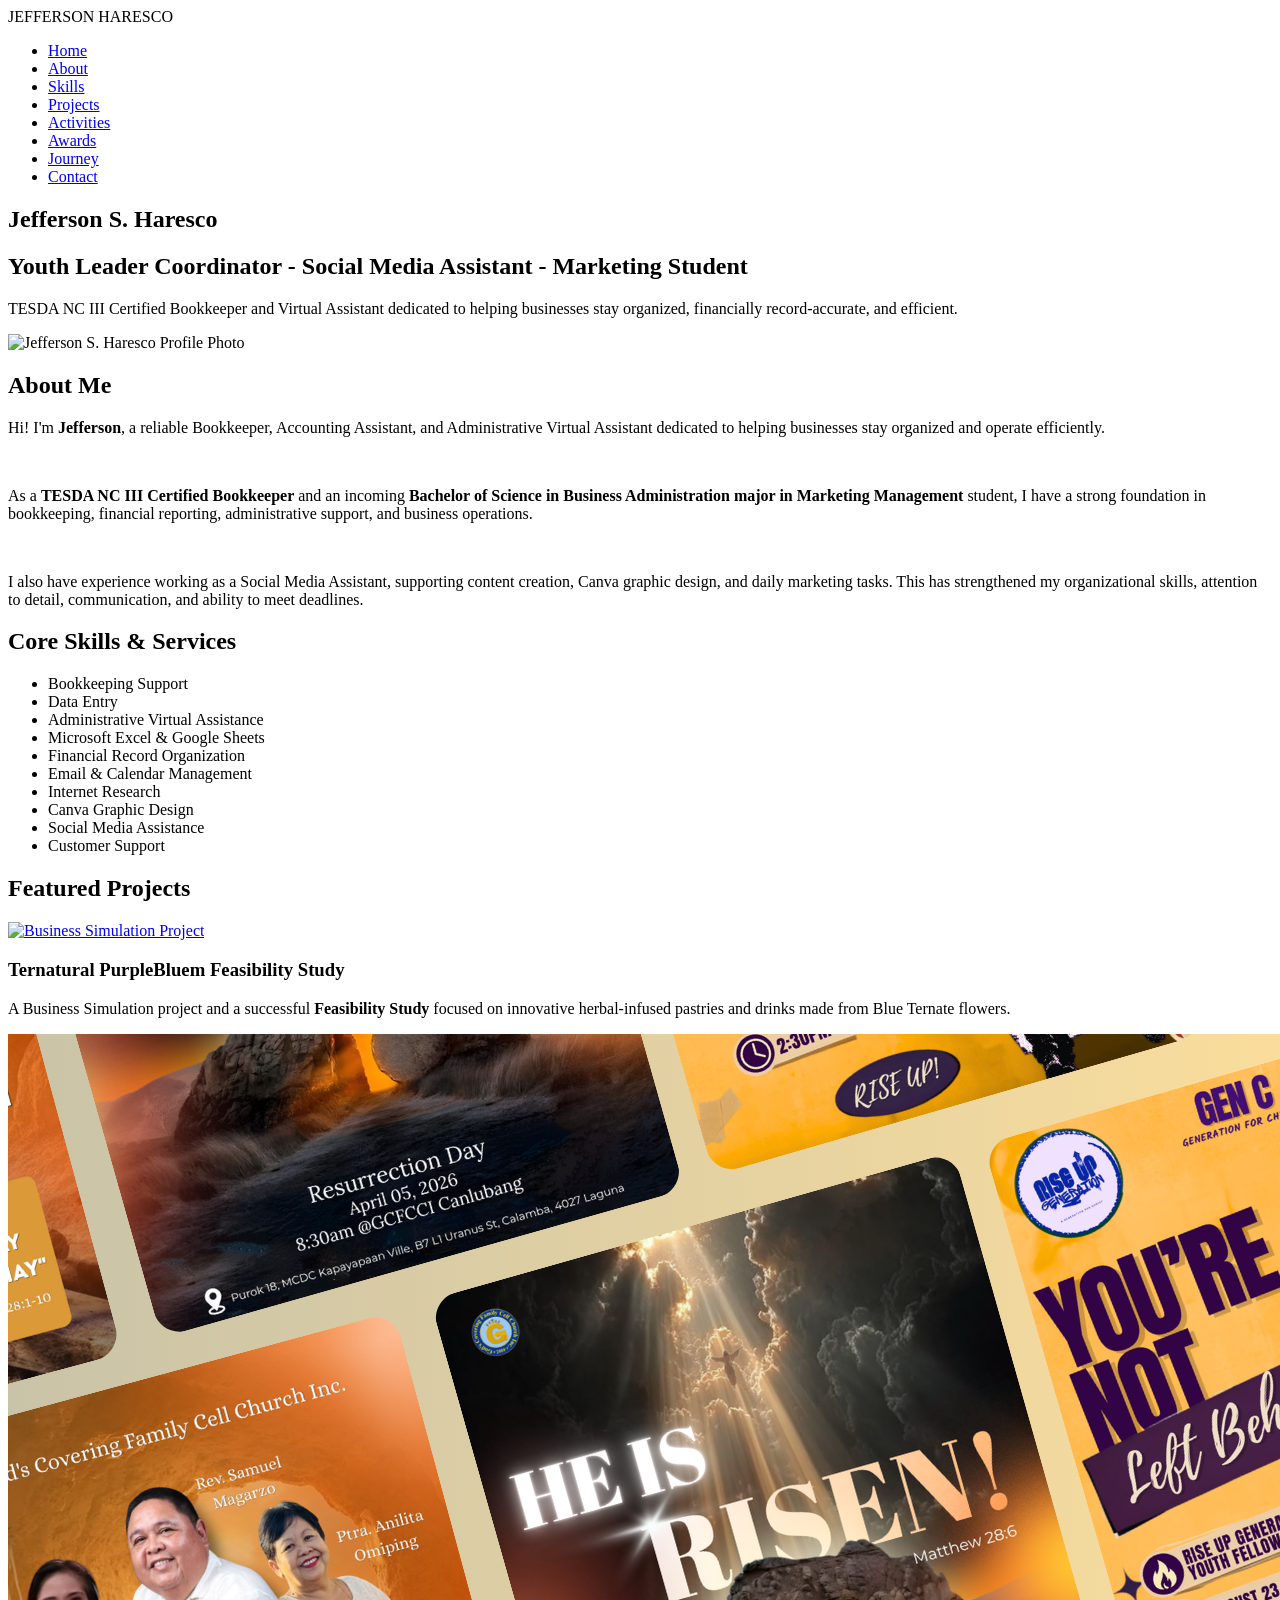
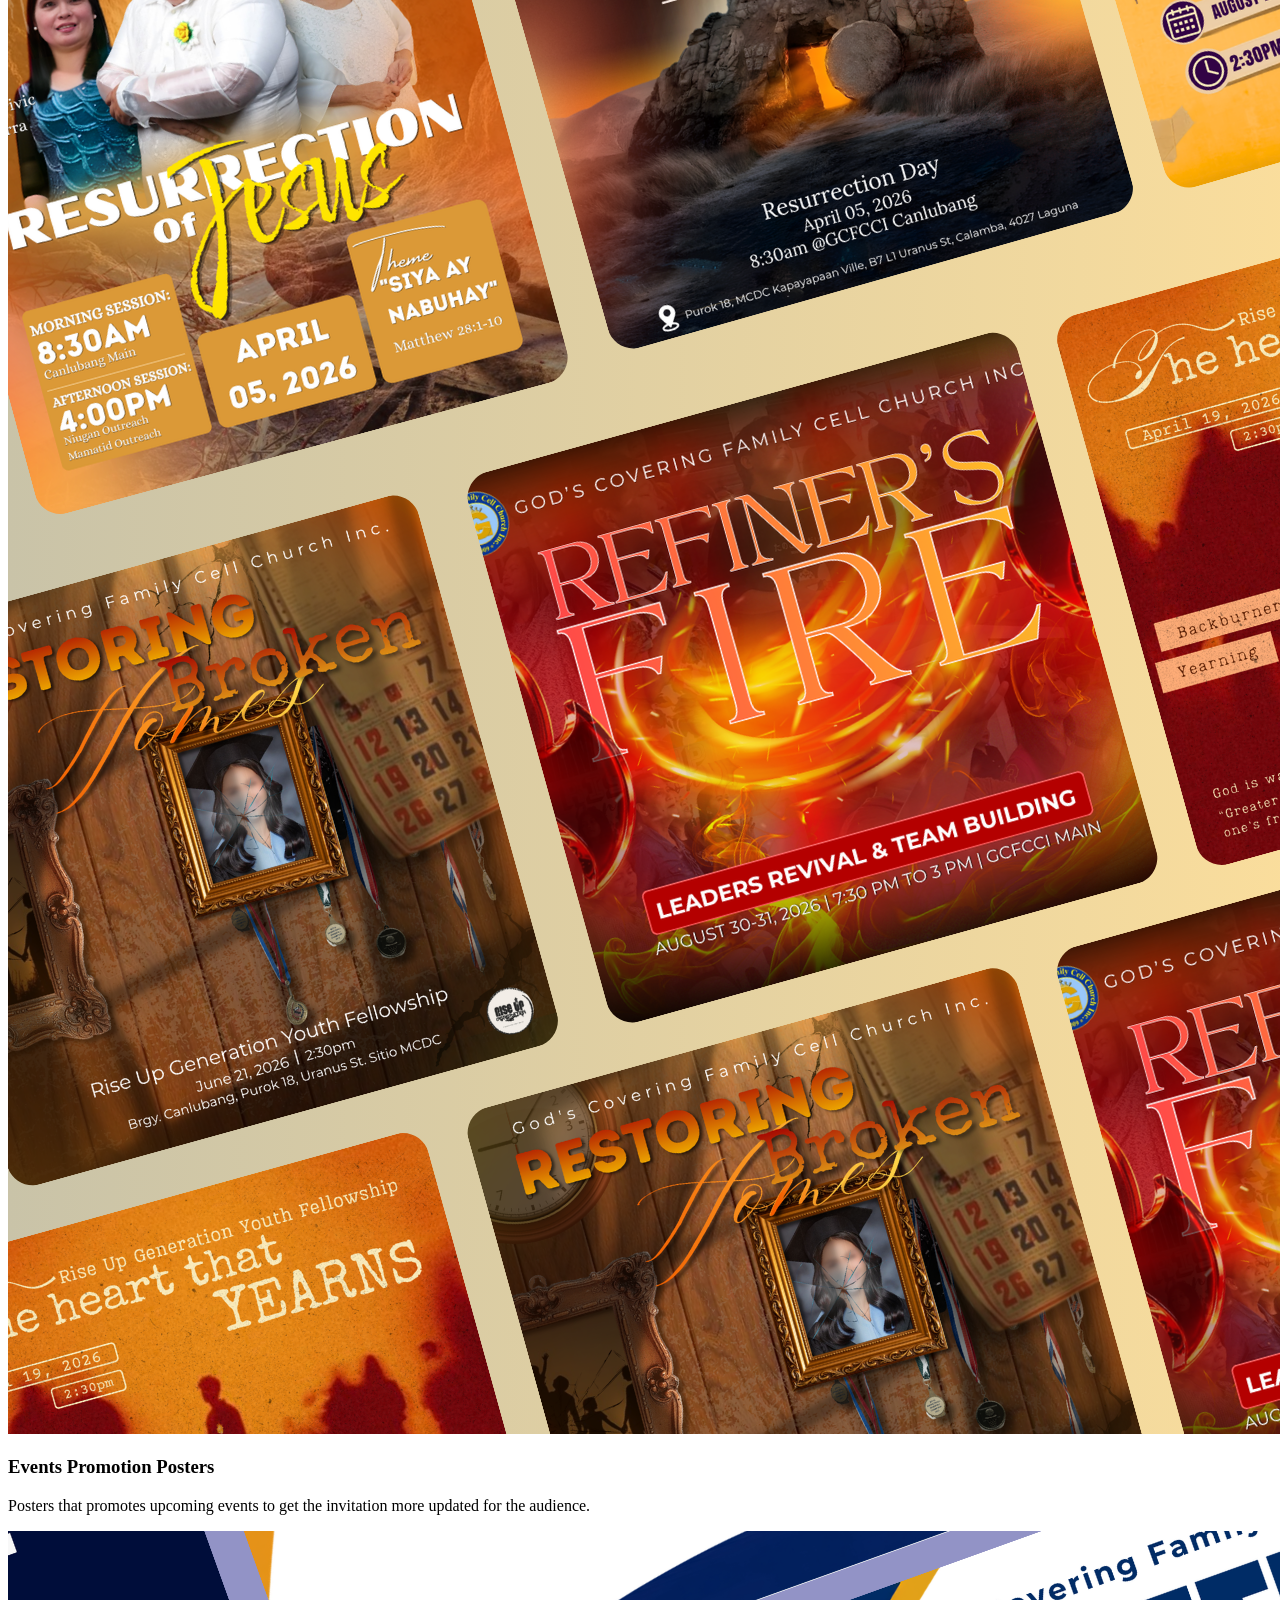
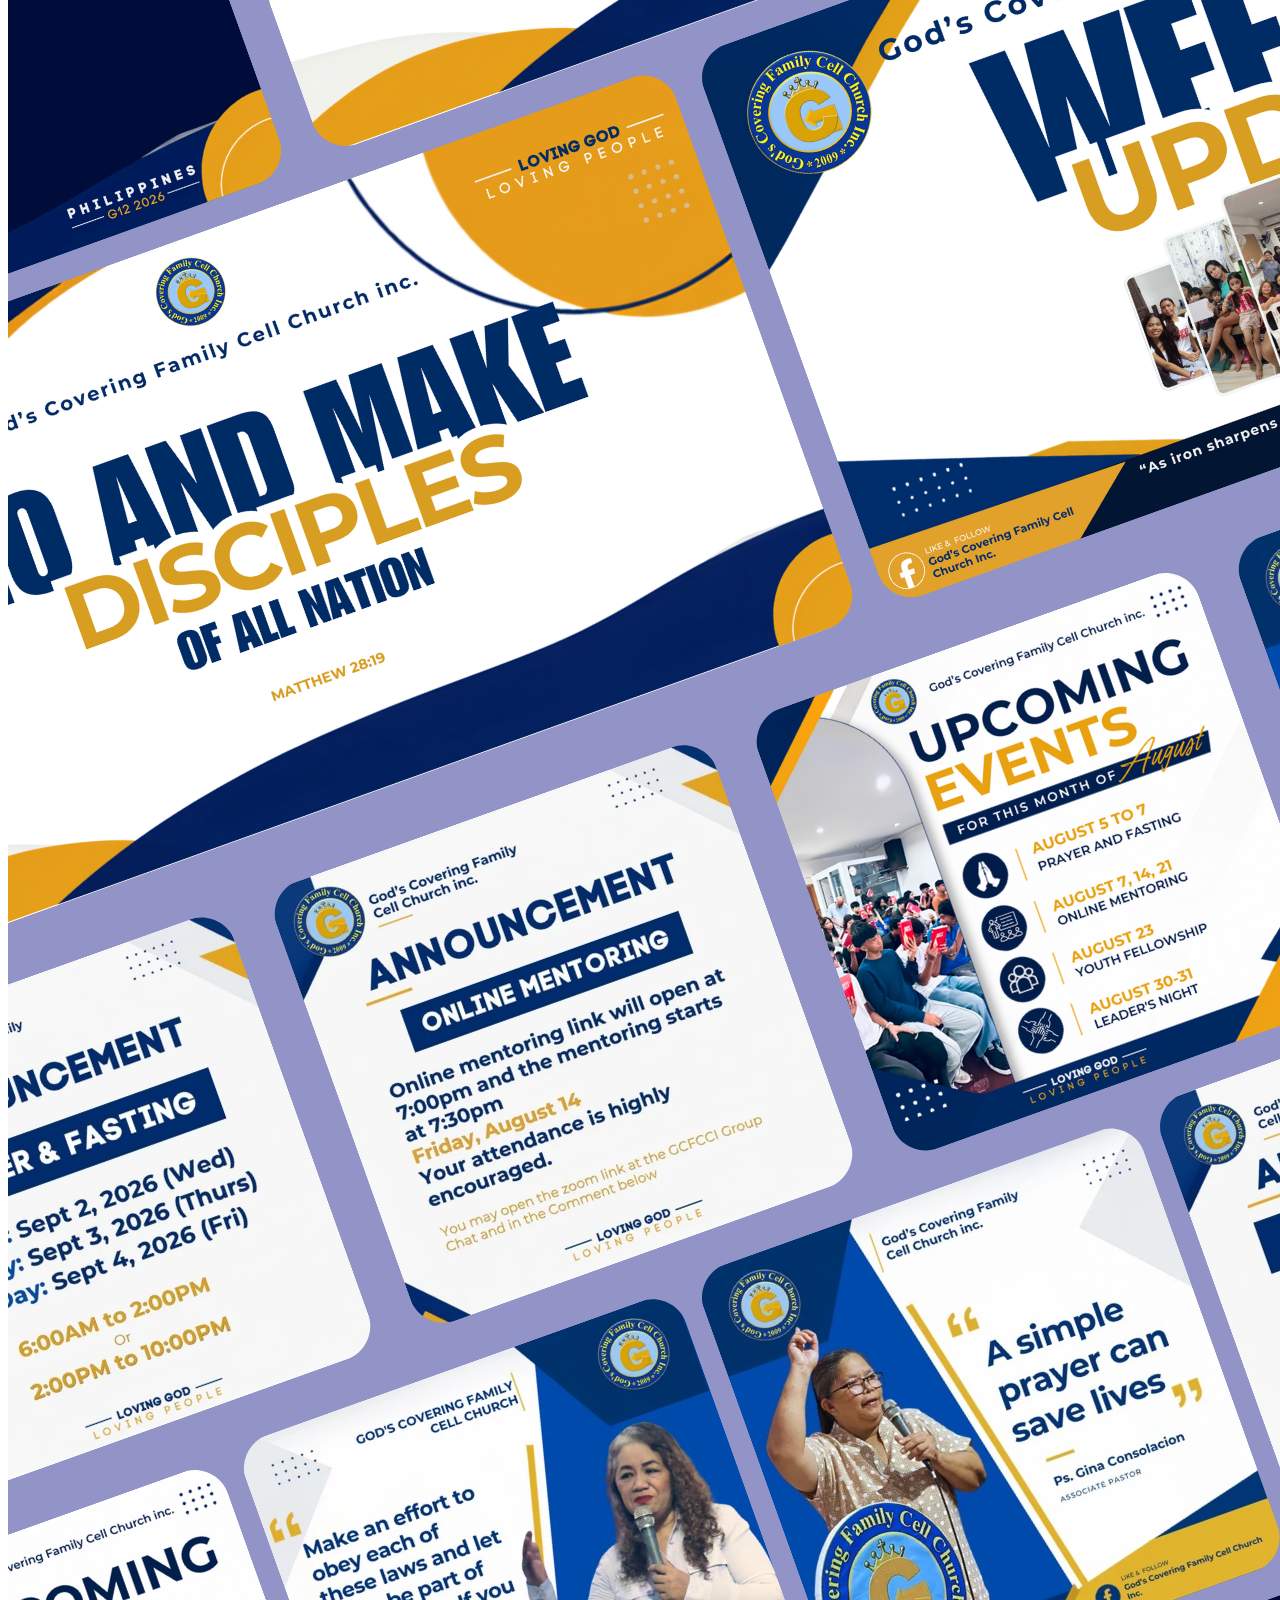
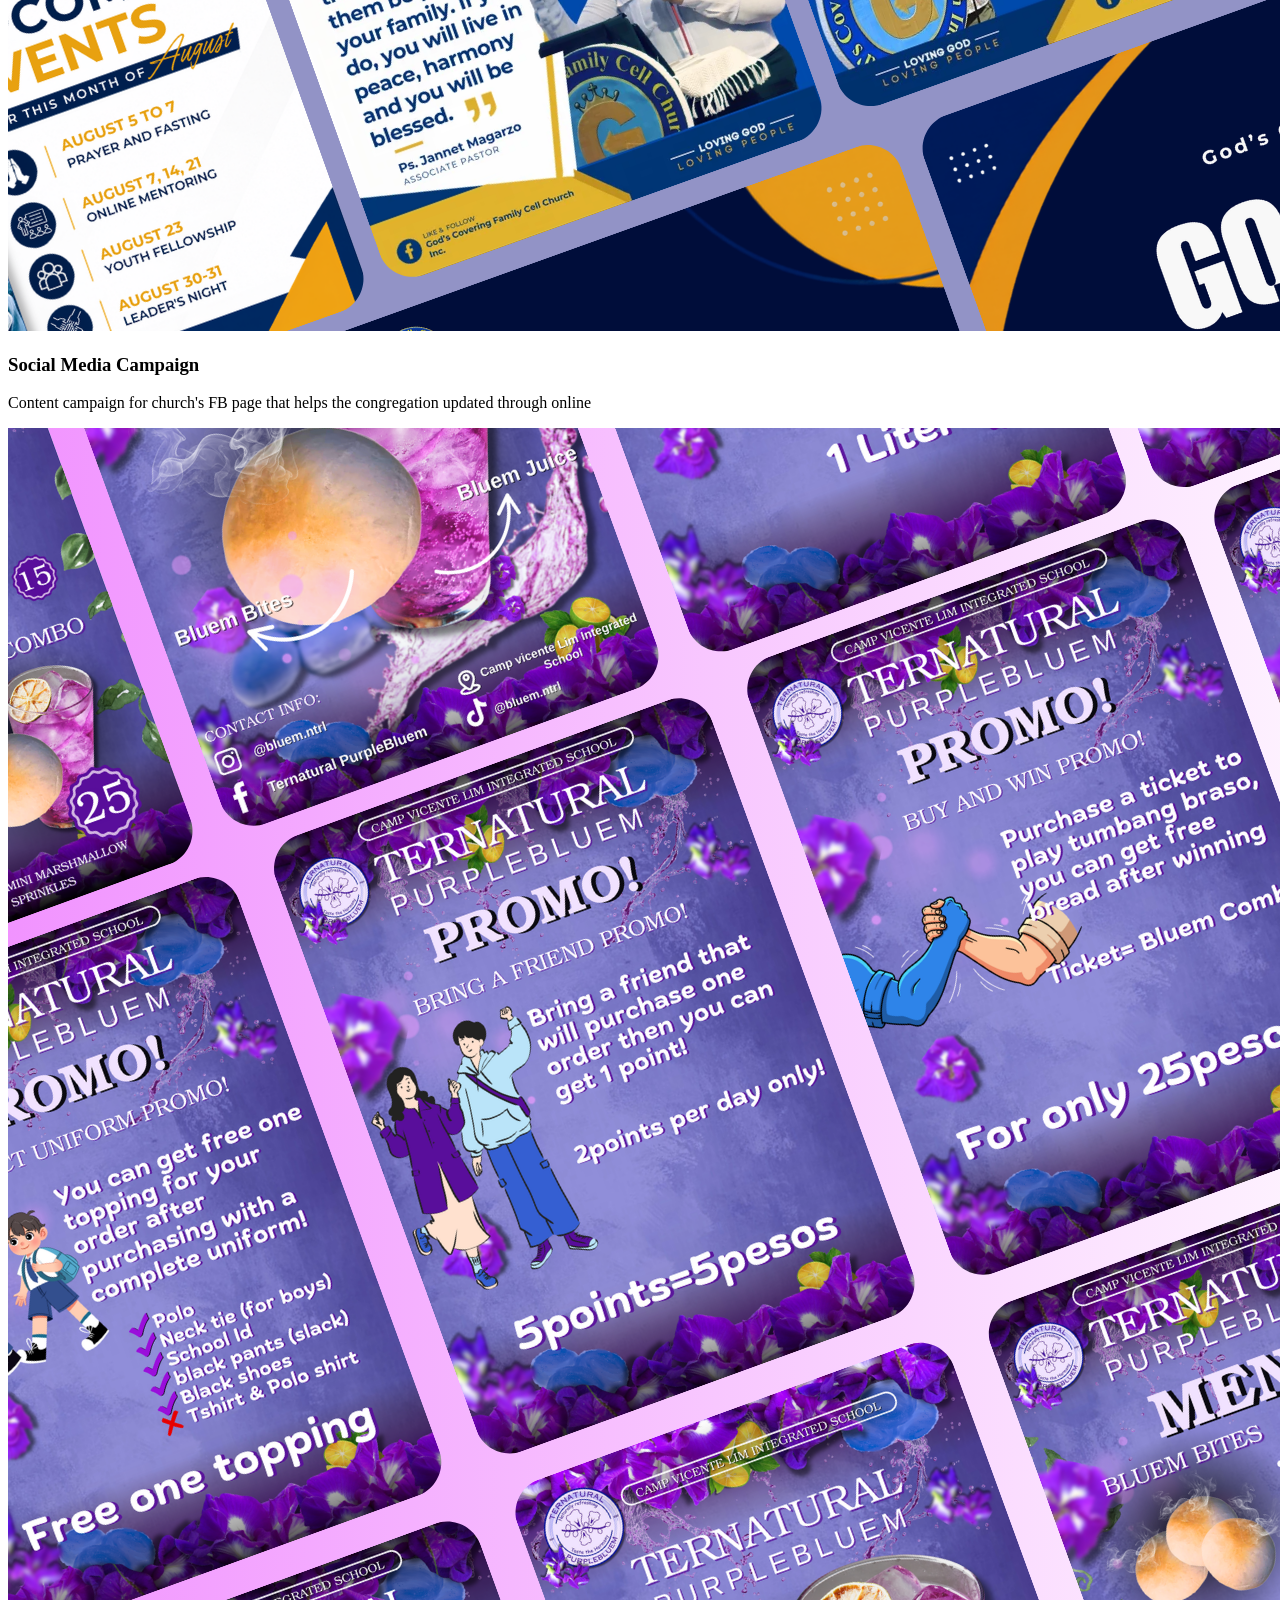
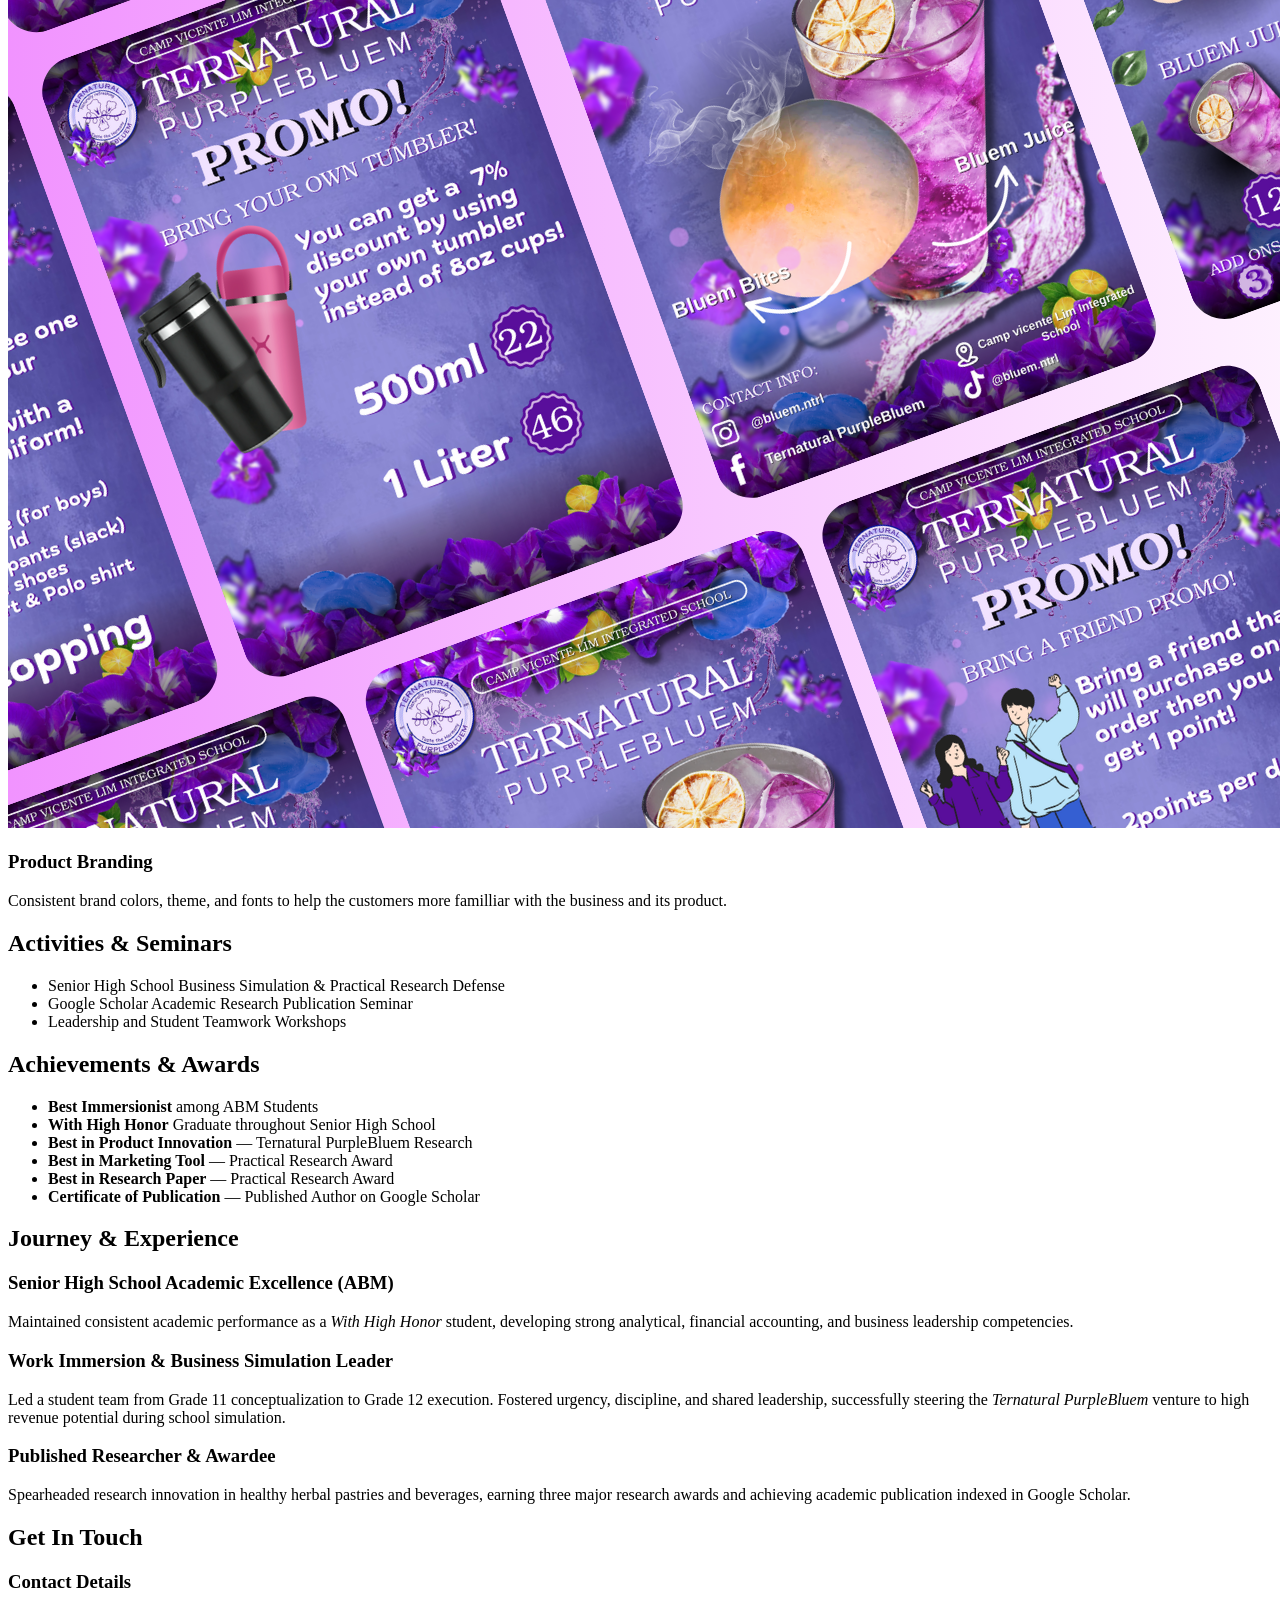
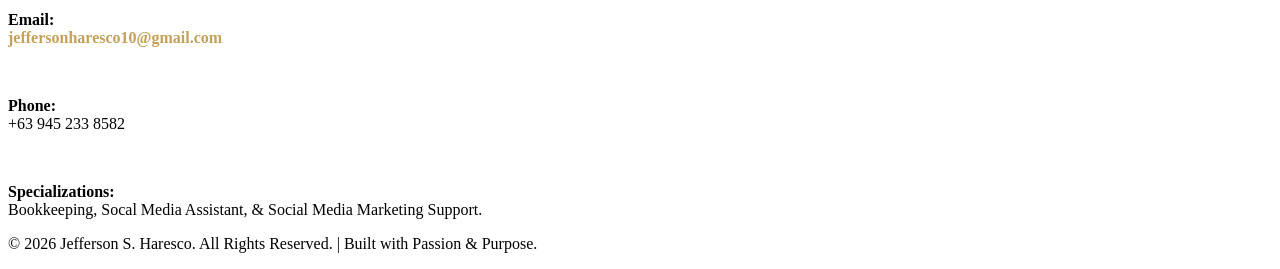
==== index.html @ 5e811ea9 "Add files via upload" ====
<!DOCTYPE html>
<html lang="en">
<head>
  <meta charset="UTF-8">
  <meta name="viewport" content="width=device-width, initial-scale=1.0">
  <title>Jefferson S. Haresco | E-Portfolio</title>
  
  <link rel="preconnect" href="https://fonts.googleapis.com">
  <link rel="preconnect" href="https://fonts.gstatic.com" crossorigin>
  <link href="https://fonts.googleapis.com/css2?family=Poppins:wght@300;400;500;600;700&display=swap" rel="stylesheet">

  <link rel="stylesheet" href="style.css">
</head>
<body>

  <header>
    <nav>
      <div class="logo">JEFFERSON HARESCO</div>
      <ul class="nav-links">
        <li><a href="#home">Home</a></li>
        <li><a href="#about">About</a></li>
        <li><a href="#skills">Skills</a></li>
        <li><a href="#projects">Projects</a></li>
        <li><a href="#activities">Activities</a></li>
        <li><a href="#achievements">Awards</a></li>
        <li><a href="#journey">Journey</a></li>
        <li><a href="#contact">Contact</a></li>
      </ul>
    </nav>
  </header>

  <main>

    <section id="home" class="hero">
      <div class="hero-text">
        <h1>Jefferson S. Haresco</h1>
        <h2>Youth Leader Coordinator - Social Media Assistant - Marketing Student</h2>
        <p>TESDA NC III Certified Bookkeeper and Virtual Assistant dedicated to helping businesses stay organized, financially record-accurate, and efficient.</p>
      </div>
      <div class="hero-image">
        <img src="profile.jpeg" alt="Jefferson S. Haresco Profile Photo">
      </div>
    </section>

    <section id="about">
      <h2 class="section-title">About Me</h2>
      <article class="about-card">
        <p>Hi! I'm <strong>Jefferson</strong>, a reliable Bookkeeper, Accounting Assistant, and Administrative Virtual Assistant dedicated to helping businesses stay organized and operate efficiently.</p>
        <br>
        <p>As a <strong>TESDA NC III Certified Bookkeeper</strong> and an incoming <strong>Bachelor of Science in Business Administration major in Marketing Management</strong> student, I have a strong foundation in bookkeeping, financial reporting, administrative support, and business operations.</p>
        <br>
        <p>I also have experience working as a Social Media Assistant, supporting content creation, Canva graphic design, and daily marketing tasks. This has strengthened my organizational skills, attention to detail, communication, and ability to meet deadlines.</p>
      </article>
    </section>

    <section id="skills">
      <h2 class="section-title">Core Skills & Services</h2>
      <div class="skills-grid">
                <ul class="styled-list">
        <li class="skill-item">Bookkeeping Support</li>
        <li class="skill-item">Data Entry</li>
        <li class="skill-item">Administrative Virtual Assistance</li>
        <li class="skill-item">Microsoft Excel & Google Sheets</li>
        <li class="skill-item">Financial Record Organization</li>
        <li class="skill-item">Email & Calendar Management</li>
        <li class="skill-item">Internet Research</li>
        <li class="skill-item">Canva Graphic Design</li>
        <li class="skill-item">Social Media Assistance</li>
        <li class="skill-item">Customer Support</li>
      </div>
    </section>

    <section id="projects">
      <h2 class="section-title">Featured Projects</h2>
      <div class="projects-grid">
        
<article class="project-card">
  <a href="research1.png" target="_blank">
    <img src="Defended.jpeg" alt="Business Simulation Project">
  </a>
  <div class="project-info">
    <h3>Ternatural PurpleBluem Feasibility Study</h3>
    <p>A Business Simulation project and a successful <strong>Feasibility Study</strong> focused on innovative herbal-infused pastries and drinks made from Blue Ternate flowers.</p>
  </div>
</article>

<article class="project-card">
  <a href="events.png" target="_blank">
    <img src="events.png" alt="Business Simulation Project">
  </a>
  <div class="project-info">
    <h3>Events Promotion Posters</h3>
    <p>Posters that promotes upcoming events to get the invitation more updated for the audience.</p>
  </div>
</article>


<article class="project-card">
  <a href="brand.png" target="_blank">
    <img src="brand.png" alt="Business Simulation Project">
  </a>
  <div class="project-info">
    <h3>Social Media Campaign</h3>
<p>Content campaign for church's FB page that helps the congregation updated through online</p>  </div>
</article>

        <article class="project-card">
  <a href="market.png" target="_blank">
    <img src="market.png" alt="Business Simulation Project">
  </a>
  <div class="project-info">
    <h3>Product Branding</h3>
<p>Consistent brand colors, theme, and fonts to help the customers more familliar with the business and its product.</p>  </div>
</article>

      </div>
    </section>

    <section id="activities">
      <h2 class="section-title">Activities & Seminars</h2>
      <div class="list-container">
        <ul class="styled-list">
          <li>Senior High School Business Simulation & Practical Research Defense</li>
          <li>Google Scholar Academic Research Publication Seminar</li>
          <li>Leadership and Student Teamwork Workshops</li>
        </ul>
      </div>
    </section>

    <section id="achievements">
      <h2 class="section-title">Achievements & Awards</h2>
      <div class="list-container">
        <ul class="styled-list">
          <li><strong>Best Immersionist</strong> among ABM Students</li>
          <li><strong>With High Honor</strong> Graduate throughout Senior High School</li>
          <li><strong>Best in Product Innovation</strong> — Ternatural PurpleBluem Research</li>
          <li><strong>Best in Marketing Tool</strong> — Practical Research Award</li>
          <li><strong>Best in Research Paper</strong> — Practical Research Award</li>
          <li><strong>Certificate of Publication</strong> — Published Author on Google Scholar</li>
        </ul>
      </div>
    </section>

    <section id="journey">
      <h2 class="section-title">Journey & Experience</h2>
      <div class="timeline">
        
        <div class="timeline-item">
          <h3>Senior High School Academic Excellence (ABM)</h3>
          <p>Maintained consistent academic performance as a <em>With High Honor</em> student, developing strong analytical, financial accounting, and business leadership competencies.</p>
        </div>

        <div class="timeline-item">
          <h3>Work Immersion & Business Simulation Leader</h3>
          <p>Led a student team from Grade 11 conceptualization to Grade 12 execution. Fostered urgency, discipline, and shared leadership, successfully steering the <em>Ternatural PurpleBluem</em> venture to high revenue potential during school simulation.</p>
        </div>

        <div class="timeline-item">
          <h3>Published Researcher & Awardee</h3>
          <p>Spearheaded research innovation in healthy herbal pastries and beverages, earning three major research awards and achieving academic publication indexed in Google Scholar.</p>
        </div>

      </div>
    </section>

    <section id="contact">
      <h2 class="section-title">Get In Touch</h2>
      <div class="contact-container">
        
        <aside class="contact-info">
          <h3>Contact Details</h3>
<p>
  <strong>Email:</strong><br>
  <a href="mailto:jeffersonharesco10@gmail.com" style="color: #C5A059; text-decoration: none; font-weight: bold;">
    jeffersonharesco10@gmail.com
  </a>
</p>
          <br>
          <p><strong>Phone:</strong><br>+63 945 233 8582</p>
          <br>
          <p><strong>Specializations:</strong><br>Bookkeeping, Socal Media Assistant, & Social Media Marketing Support.</p>
        </aside>

      </div>
    </section>

  </main>

  <footer>
    <p>&copy; 2026 Jefferson S. Haresco. All Rights Reserved. | Built with Passion & Purpose.</p>
  </footer>

</body>
</html>
---- style.css ----
table, th, td {
border: 1px solid black;
border-collapse: collapse;
}
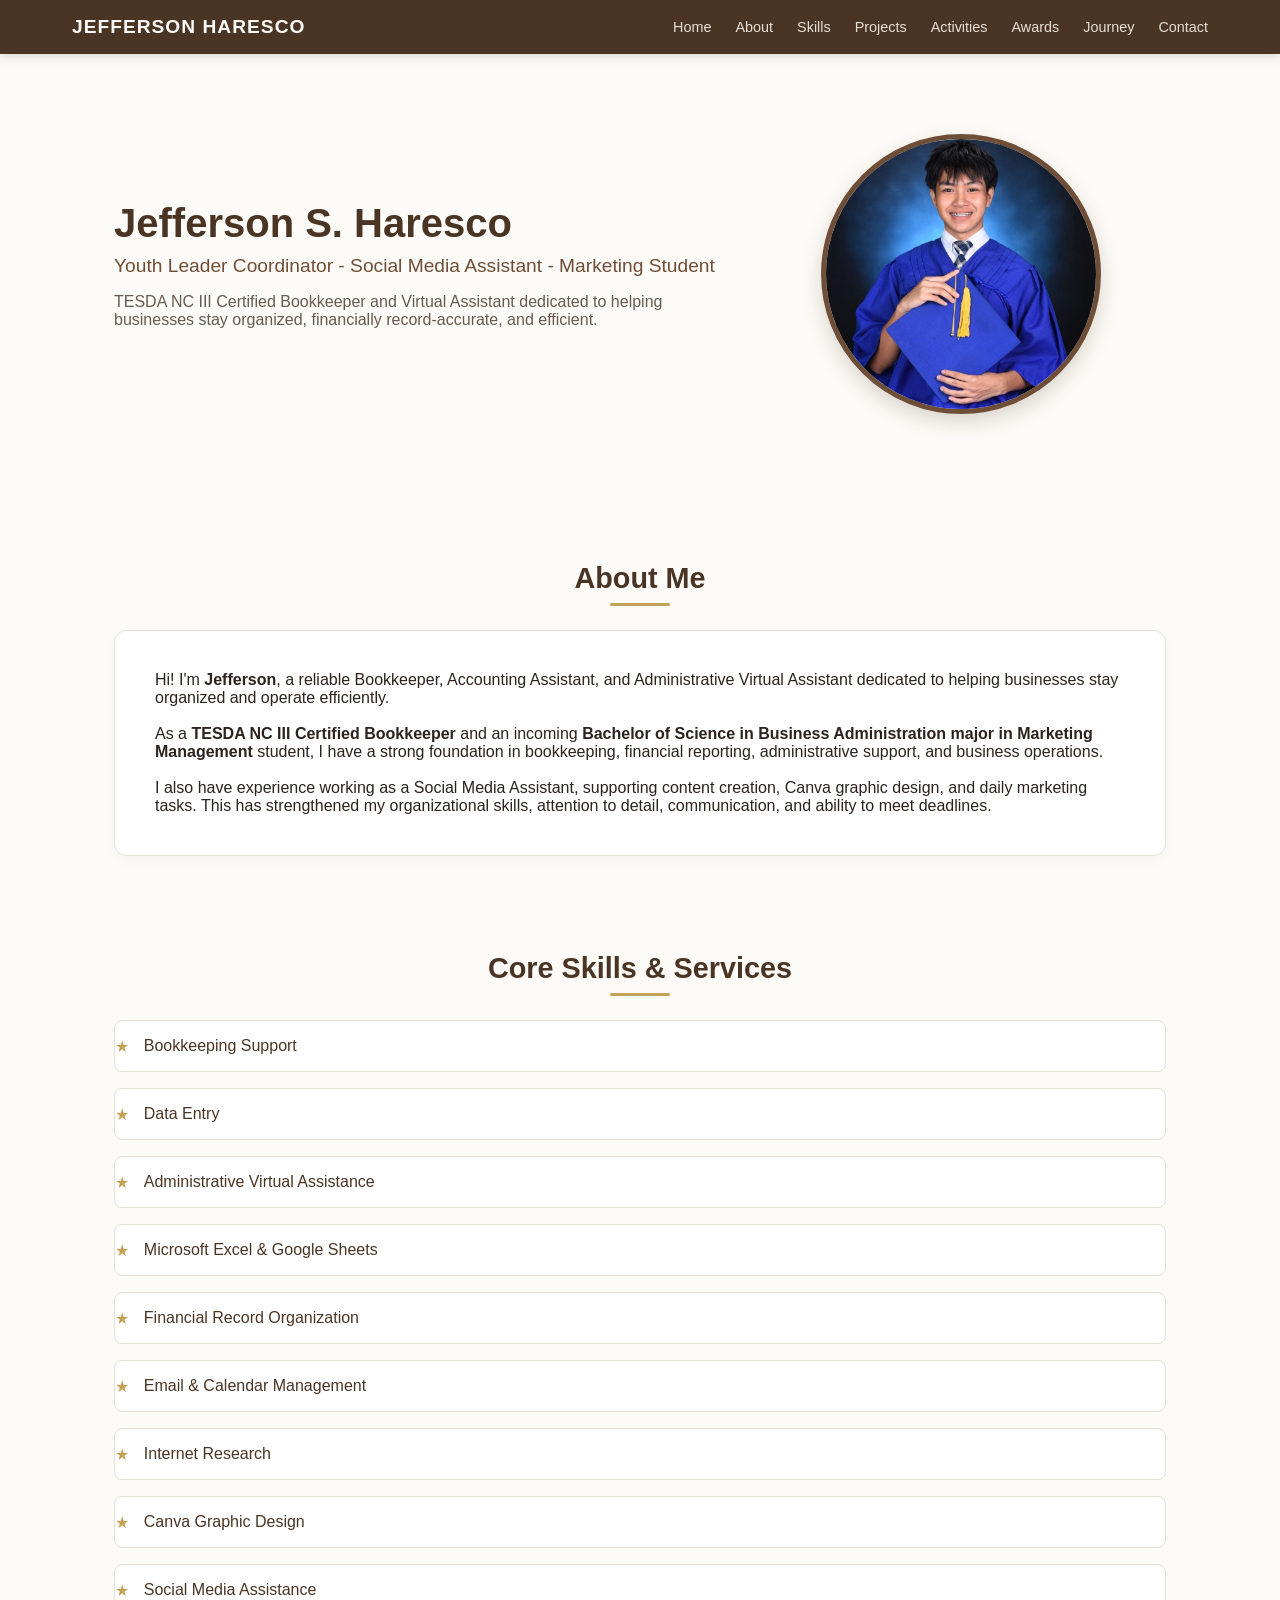
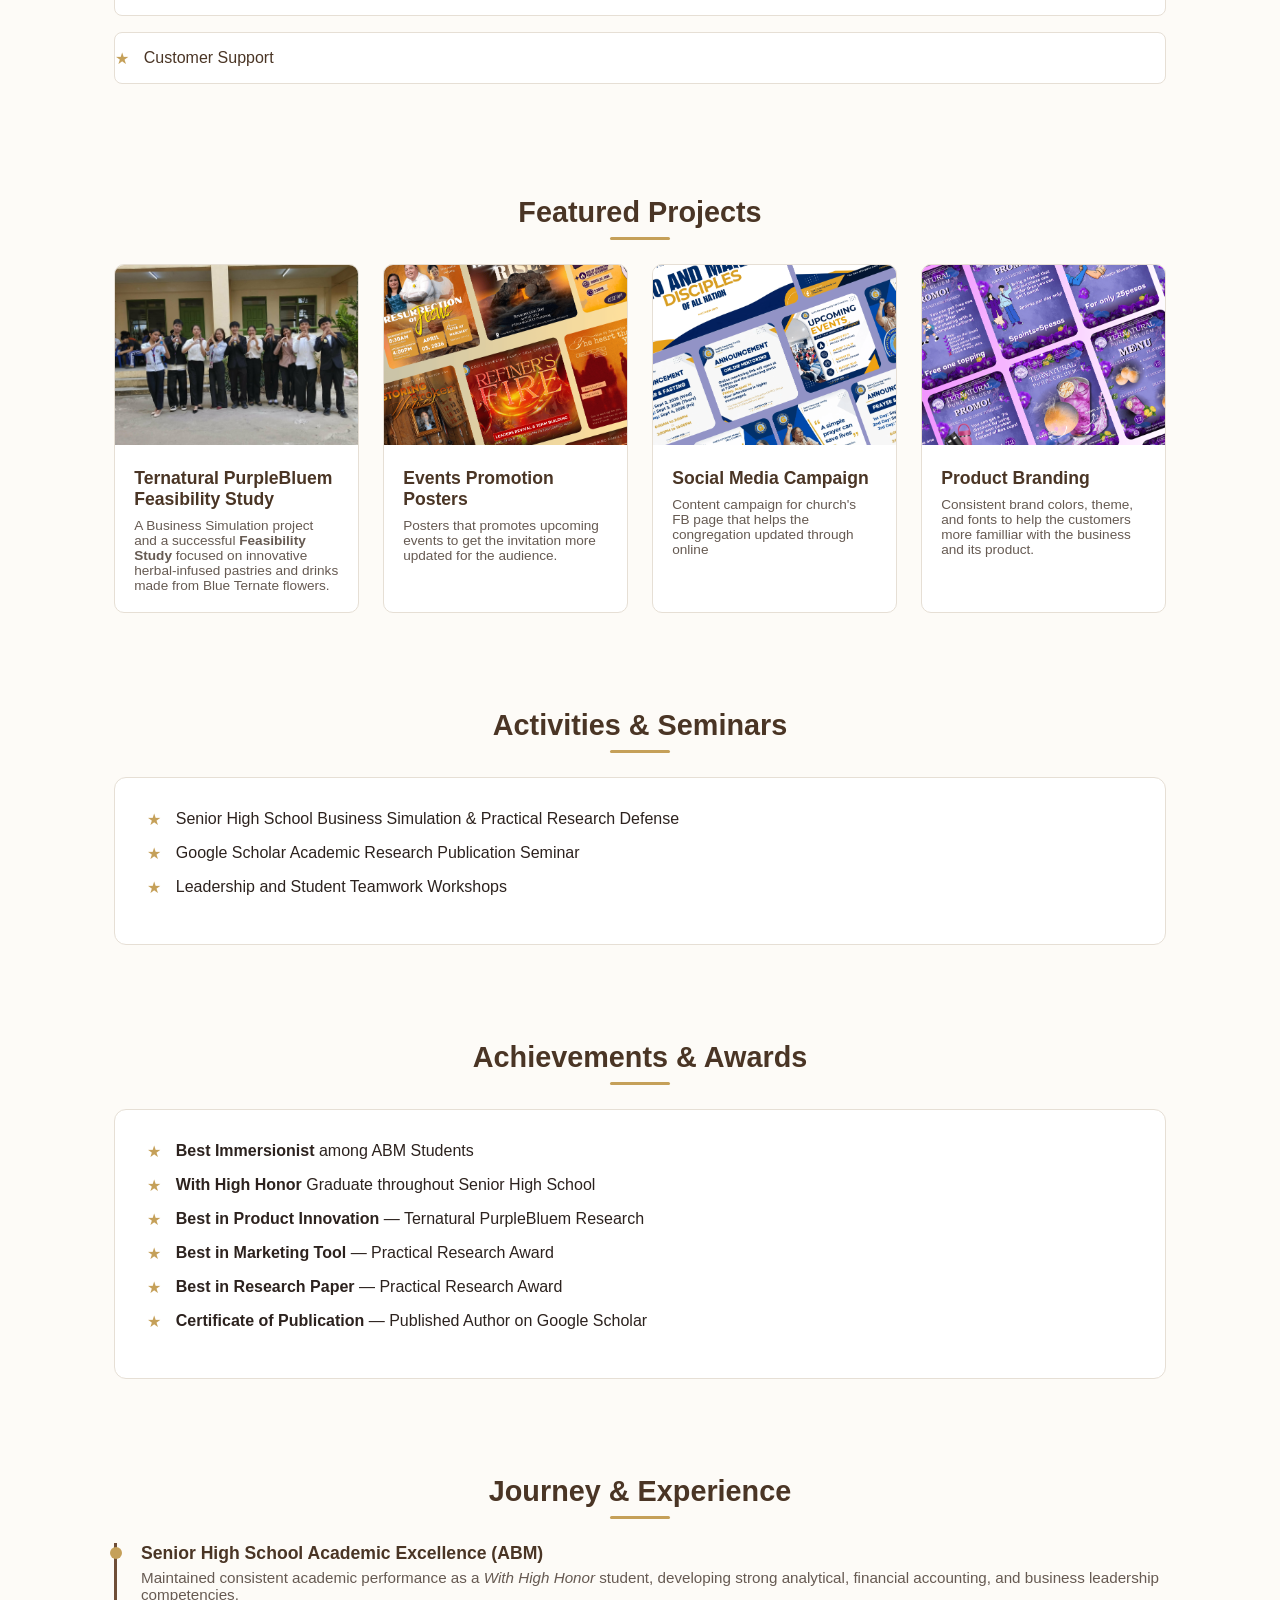
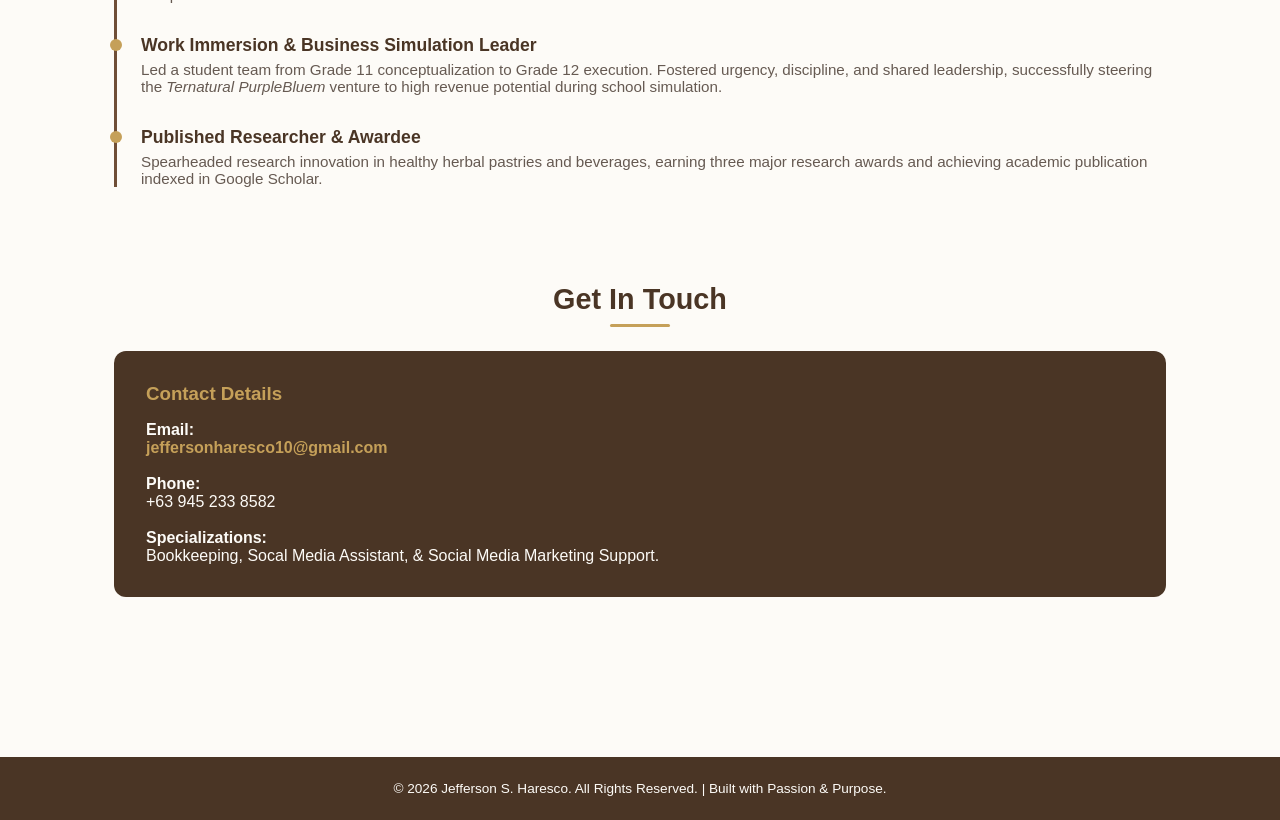
==== commit df5e0459: "Update index.html" ====
--- a/index.html
+++ b/index.html
@@ -38,7 +38,7 @@
         <p>TESDA NC III Certified Bookkeeper and Virtual Assistant dedicated to helping businesses stay organized, financially record-accurate, and efficient.</p>
       </div>
       <div class="hero-image">
-        <img src="profile.jpeg" alt="Jefferson S. Haresco Profile Photo">
+        <img src="profile.jpg" alt="Jefferson S. Haresco Profile Photo">
       </div>
     </section>
 
@@ -75,8 +75,8 @@
       <div class="projects-grid">
         
 <article class="project-card">
-  <a href="research1.png" target="_blank">
-    <img src="Defended.jpeg" alt="Business Simulation Project">
+  <a href="research.png" target="_blank">
+    <img src="defended.jpg" alt="Business Simulation Project">
   </a>
   <div class="project-info">
     <h3>Ternatural PurpleBluem Feasibility Study</h3>
--- a/style.css
+++ b/style.css
@@ -1,4 +1,345 @@
-table, th, td {
-border: 1px solid black;
-border-collapse: collapse;
-}+:root {
+  --primary-brown: #4A3525;
+  --medium-brown: #6F4E37;
+  --accent-gold: #C5A059;
+  --bg-cream: #FDFBF7;
+  --card-bg: #FFFFFF;
+  --text-dark: #2C221E;
+  --text-muted: #665A52;
+  --border-color: #E6DFD5;
+}
+
+* {
+  box-sizing: border-box;
+  margin: 0;
+  padding: 0;
+  font-family: 'Poppins', Century Gothic, sans-serif;
+}
+
+body {
+  background-color: var(--bg-cream);
+  color: var(--text-dark);
+}
+
+header {
+  background-color: var(--primary-brown);
+  position: sticky;
+  top: 0;
+  z-index: 100;
+  box-shadow: 0 2px 10px rgba(0,0,0,0.15);
+}
+
+nav {
+  max-width: 1200px;
+  margin: 0 auto;
+  display: flex;
+  justify-content: space-between;
+  align-items: center;
+  padding: 1rem 2rem;
+}
+
+.logo {
+  color: var(--bg-cream);
+  font-weight: 700;
+  font-size: 1.2rem;
+  letter-spacing: 1px;
+}
+
+.nav-links {
+  display: flex;
+  list-style: none;
+  gap: 1.5rem;
+}
+
+.nav-links a {
+  color: #E6DFD5;
+  text-decoration: none;
+  font-size: 0.9rem;
+  font-weight: 500;
+  transition: color 0.3s ease;
+}
+
+.nav-links a:hover {
+  color: var(--accent-gold);
+}
+
+main {
+  max-width: 1100px;
+  margin: 0 auto;
+  padding: 2rem 1.5rem;
+}
+
+section {
+  margin-bottom: 4rem;
+  padding-top: 2rem;
+}
+
+.section-title {
+  font-size: 1.8rem;
+  color: var(--primary-brown);
+  margin-bottom: 1.5rem;
+  text-align: center;
+  position: relative;
+}
+
+.section-title::after {
+  content: '';
+  display: block;
+  width: 60px;
+  height: 3px;
+  background-color: var(--accent-gold);
+  margin: 8px auto 0;
+  border-radius: 2px;
+}
+
+.hero {
+  display: flex;
+  flex-wrap: wrap;
+  align-items: center;
+  justify-content: space-between;
+  gap: 2rem;
+  padding: 3rem 0;
+}
+
+.hero-text {
+  flex: 1 1 500px;
+}
+
+.hero-text h1 {
+  font-size: 2.5rem;
+  color: var(--primary-brown);
+  line-height: 1.2;
+  margin-bottom: 0.5rem;
+}
+
+.hero-text h2 {
+  font-size: 1.2rem;
+  color: var(--medium-brown);
+  font-weight: 500;
+  margin-bottom: 1rem;
+}
+
+.hero-text p {
+  color: var(--text-muted);
+  margin-bottom: 1.5rem;
+  font-size: 1rem;
+}
+
+.hero-image {
+  flex: 1 1 300px;
+  text-align: center;
+}
+
+.hero-image img {
+  width: 280px;
+  height: 280px;
+  object-fit: cover;
+  border-radius: 50%;
+  border: 5px solid var(--medium-brown);
+  box-shadow: 0 8px 20px rgba(74, 53, 37, 0.2);
+}
+
+.about-card {
+  background-color: var(--card-bg);
+  border: 1px solid var(--border-color);
+  border-radius: 12px;
+  padding: 2.5rem;
+  box-shadow: 0 4px 12px rgba(0,0,0,0.03);
+}
+
+.skills-grid {
+  display: grid;
+  grid-template-columns: repeat(auto-fit, minmax(220px, 1fr));
+  gap: 1rem;
+}
+
+.skill-item {
+  background-color: var(--card-bg);
+  border: 1px solid var(--border-color);
+  padding: 1rem 1.2rem;
+  border-radius: 8px;
+  font-weight: 500;
+  color: var(--primary-brown);
+  display: flex;
+  align-items: center;
+  gap: 0.5rem;
+  transition: transform 0.3s ease, border-color 0.3s ease;
+}
+
+.skill-item::before {
+  content: '✔';
+  color: var(--accent-gold);
+}
+
+/* PROJECTS & GRAPHIC DESIGNS */
+.projects-grid {
+  display: grid;
+  grid-template-columns: repeat(auto-fit, minmax(240px, 1fr));
+  gap: 1.5rem;
+}
+
+.project-card {
+  background-color: var(--card-bg);
+  border: 1px solid var(--border-color);
+  border-radius: 10px;
+  overflow: hidden;
+  transition: transform 0.3s ease, box-shadow 0.3s ease;
+}
+
+.project-card img {
+  width: 100%;
+  height: 180px;
+  object-fit: cover;
+  background-color: #EFECE6;
+}
+
+.project-info {
+  padding: 1.2rem;
+}
+
+.project-info h3 {
+  font-size: 1.1rem;
+  color: var(--primary-brown);
+  margin-bottom: 0.5rem;
+}
+
+.project-info p {
+  font-size: 0.85rem;
+  color: var(--text-muted);
+}
+
+.list-container {
+  background-color: var(--card-bg);
+  border: 1px solid var(--border-color);
+  border-radius: 12px;
+  padding: 2rem;
+}
+
+.styled-list {
+  list-style: none;
+}
+
+.styled-list li {
+  position: relative;
+  padding-left: 1.8rem;
+  margin-bottom: 1rem;
+  font-weight: 500;
+}
+
+.styled-list li::before {
+  content: '★';
+  position: absolute;
+  left: 0;
+  color: var(--accent-gold);
+}
+
+.timeline {
+  position: relative;
+  padding-left: 1.5rem;
+  border-left: 3px solid var(--medium-brown);
+}
+
+.timeline-item {
+  margin-bottom: 2rem;
+  position: relative;
+}
+
+.timeline-item::before {
+  content: '';
+  position: absolute;
+  left: -1.95rem;
+  top: 4px;
+  width: 12px;
+  height: 12px;
+  border-radius: 50%;
+  background-color: var(--accent-gold);
+}
+
+.timeline-item h3 {
+  font-size: 1.1rem;
+  color: var(--primary-brown);
+}
+
+.timeline-item p {
+  color: var(--text-muted);
+  font-size: 0.95rem;
+  margin-top: 0.3rem;
+}
+
+.contact-container {
+  display: flex;
+  flex-wrap: wrap;
+  gap: 2rem;
+}
+
+.contact-info {
+  flex: 1 1 300px;
+  background-color: var(--primary-brown);
+  color: var(--bg-cream);
+  padding: 2rem;
+  border-radius: 12px;
+}
+
+.contact-info h3 {
+  color: var(--accent-gold);
+  margin-bottom: 1rem;
+}
+
+.contact-form {
+  flex: 2 1 400px;
+  background-color: var(--card-bg);
+  border: 1px solid var(--border-color);
+  padding: 2rem;
+  border-radius: 12px;
+}
+
+.form-group {
+  margin-bottom: 1.2rem;
+}
+
+.form-group label {
+  display: block;
+  font-size: 0.9rem;
+  font-weight: 500;
+  margin-bottom: 0.4rem;
+  color: var(--primary-brown);
+}
+
+.form-group input, 
+.form-group textarea {
+  width: 100%;
+  padding: 0.8rem;
+  border: 1px solid var(--border-color);
+  border-radius: 6px;
+  font-size: 0.9rem;
+  outline: none;
+}
+
+.form-group input:focus, 
+.form-group textarea:focus {
+  border-color: var(--medium-brown);
+}
+
+button.btn-submit {
+  background-color: var(--medium-brown);
+  color: #FFF;
+  border: none;
+  padding: 0.8rem 1.8rem;
+  border-radius: 6px;
+  font-weight: 600;
+  cursor: pointer;
+  transition: background-color 0.3s ease;
+}
+
+button.btn-submit:hover {
+  background-color: var(--primary-brown);
+}
+
+footer {
+  background-color: var(--primary-brown);
+  color: var(--bg-cream);
+  text-align: center;
+  padding: 1.5rem;
+  font-size: 0.85rem;
+  margin-top: 4rem;
+}
